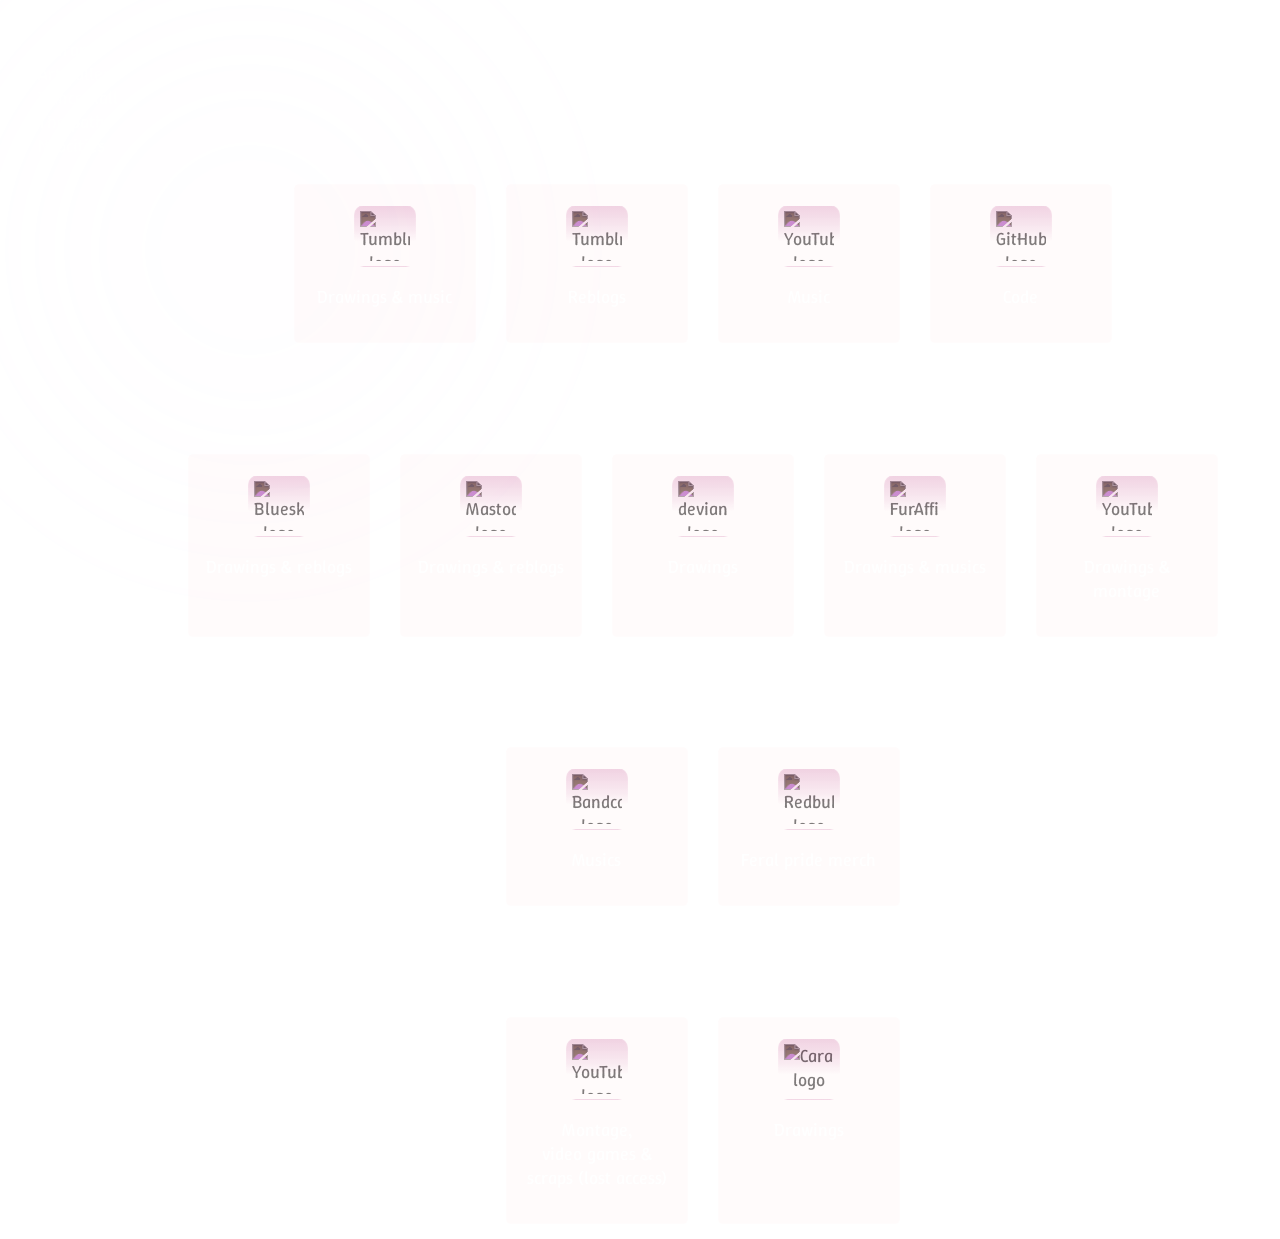
==== paths.html @ 64fe0328 "Added .gitignore and the social links page" ====
<!DOCTYPE html>
<!--
╔══╦╗─╔╦══╦══╦╗─╔══╗
╚╗╔╣╚═╝║╔╗║╔╗║║─║╔╗║
╔╝╚╬╗─╔╣╠╣║╠╣║╚═╣╚╝║
╚══╝╚═╝╚╝╚╩╝╚╩══╩══╝
-->
<html lang="en-CA">
	<head>
		<meta charset="utf-8">
		<meta name="viewport" content="width=device-width, initial-scale=1">
		<meta name="description" content="Ivaalo, a dragon with too many hobbies!">
		<meta name="keywords" content="Ivaalo, dragon, furry, art, artist, composer">
		<link rel="icon" type="image/ico" href="img/IvaaloIcon-min.ico" sizes="16x16">
		<link rel="icon" type="image/ico" href="img/IvaaloIcon.ico" sizes="32x32">
		<link rel="icon" type="image/ico" href="img/IvaaloIconx2.ico" sizes="64x64">
		<link rel="icon" type="image/ico" href="img/IvaaloIconx3.ico" sizes="96x96">
		<link rel="icon" type="image/ico" href="img/IvaaloIconx4.ico" sizes="128x128">
		<meta name="author" content="Ivy Howl">
		<link rel="stylesheet" href="css/style-ivaalo.css">
		<title>Ivaalo · The paths</title>
	</head>
	<body>
		<header>
			<h1>The paths</h1>
		</header>
		<div id="paddingHeader"></div>
		<nav>
			<ul>
				<li><a href="index.html">Entrance</a></li>
				<li><a href="#">Art gallery</a></li>
				<li><a href="#">Dance hall</a></li>
				<li><a href="paths.html">The paths</a></li>
				<li><a href="https://neocities.org/site/ivaalo"	target="_blank">Neocities</a></li>
			</ul>
		</nav>
		<main>
			<h2>Active and up to date</h2>
			<div class="pathcontainer">
				<div>
					<a href="https://ivaalo-art.tumblr.com/"
					   title="@ivaalo-art on Tumblr"
					   target="_blank">
						<img src="img/social_tumblr.svg" alt="Tumblr logo">
					</a>
					<p>Drawings &amp; music</p>
				</div>
				<div>
					<a href="https://ivaalo.tumblr.com/"
					   title="@ivaalo on Tumblr"
					   target="_blank">
						<img src="img/social_tumblr.svg" alt="Tumblr logo">
					</a>
					<p>Reblogs</p>
				</div>
				<div>
					<a href="https://www.youtube.com/@EtheRenard/"
					   title="@EtheRenard on YouTube"
					   target="_blank">
						<img src="img/social_youtube.svg" alt="YouTube logo">
					</a>
					<p>Music</p>
				</div>
				<div>
					<a href="https://github.com/Ivaalo"
					   title="Ivaalo on GitHub"
					   target="_blank">
						<img src="img/social_github.svg" alt="GitHub logo">
					</a>
					<p>Code</p>
				</div>
			</div>
			<h2>Less active</h2>
			<div class="pathcontainer">
				<div>
					<a href="https://bsky.app/profile/ivaalo.bsky.social"
					   title="Ivaalo on Bluesky"
					   target="_blank">
						<img src="img/social_bluesky.svg" alt="Bluesky logo">
					</a>
					<p>Drawings &amp; reblogs</p>
				</div>
				<div>
					<a href="https://bark.lgbt/@ivaalo"
					   title="Ivaalo on Bark LGBT (Mastodon)"
					   target="_blank">
						<img src="img/social_mastodon.svg" alt="Mastodon logo">
					</a>
					<p>Drawings &amp; reblogs</p>
				</div>
				<div>
					<a href="https://www.deviantart.com/ivaalo"
					   title="Ivaalo on deviantART"
					   target="_blank">
						<img src="img/social_deviantart.svg" alt="deviantART logo">
					</a>
					<p>Drawings</p>
				</div>
				<div>
					<a href="https://sfw.furaffinity.net/user/ivaalo"
					   title="Ivaalo on Furaffinity"
					   target="_blank">
						<img src="img/social_furaffinity.svg" alt="FurAffinity logo">
					</a>
					<p>Drawings &amp; musics</p>
				</div>
				<div>
					<a href="https://www.youtube.com/@IvaaloArt/"
					   title="IvaaloArt on YouTube"
					   target="_blank">
						<img src="img/social_youtube.svg" alt="YouTube logo">
					</a>
					<p>Drawings &amp; montage</p>
				</div>
			</div>
			<h2>Buy something, will ya?</h2>
			<div class="pathcontainer">
				<div>
					<a href="https://etherenard.bandcamp.com/"
					   title="EtheRenard on Bandcamp"
					   target="_blank">
						<img src="img/social_bandcamp.svg" alt="Bandcamp logo">
					</a>
					<p>Musics</p>
				</div>
				<div>
					<a href="https://www.redbubble.com/fr/people/IvaaloArt/shop"
					   title="IvaaloArt on Redbubble"
					   target="_blank">
						<img src="img/social_redbubble.svg" alt="Redbubble logo">
					</a>
					<p>Feral pride merch</p>
				</div>
			</div>
			<h2>Graveyard</h2>
			<div class="pathcontainer">
				<div>
					<a href="https://www.youtube.com/MrYVAN96/"
					   title=""
					   target="_blank">
						<img src="img/social_youtube.svg" alt="YouTube logo">
					</a>
					<p>Montage, video&nbsp;games &amp; scraps (lost access)</p>
				</div>
				<div>
					<a href="https://cara.app/ivaalo"
					   title=""
					   target="_blank">
						<img src="img/social_cara.svg" alt="Cara logo">
					</a>
					<p>Drawings</p>
				</div>
			</div>
		</main>
		<footer></footer>
		<div id="cursor-effect"></div>
		
		<script src="js/functions.js"></script>
		<script src="js/media-queries-init.js"></script>
		<script src="js/cursor-effect.js"></script>
		<script src="js/image-viewer.js"></script>
	</body>
</html>
---- css/style-ivaalo.css ----
/*@import url('https://fonts.googleapis.com/css2?family=Neucha&display=swap');
@import url('https://fonts.googleapis.com/css2?family=Jersey+10&display=swap');
@import url('https://fonts.googleapis.com/css2?family=Jersey+15&display=swap');
@import url('https://fonts.googleapis.com/css2?family=Jersey+5&display=swap');*/
@import url('https://fonts.googleapis.com/css2?family=Winky+Rough:ital,wght@0,300..900;1,300..900&display=swap');

body * {
	z-index: 10;
	box-shadow: border-box;
}

:root {
	--color-red: #E93C32;
	--color-purple: #7A0C9A;
	--color-dark-purple: #4B055A;
}

::selection, ::-moz-selection  {
	background: var(--color-red);
	color: #FFF;
}

html {
	color: #000;
}


img {
	max-width: 100%;
	max-height: 100%;
	image-rendering: auto;
}

body {
	margin: 0;
	padding: 0;
	box-sizing: border-box;
	font-family: "Winky Rough", sans-serif;
	background-image: url("../img/fond7-32.gif");
	/*background-image: linear-gradient(to left, #FFF 0%, #FFF 49%, #000 0%);*/
	background-attachment: fixed;
	background-position: center;
	background-size: cover;
	background-repeat: no-repeat;
	image-rendering: pixelated;
	color: #FFF;
	font-size: 18px;
}

a {
	color: inherit;
	text-decoration: none;
}
a:hover {
	text-shadow: 0px 0px 20px #FFF5;
}

.bold {
	font-weight: bold;
}


header {
	/*background: var(--color-purple);
	border-bottom: 5px solid var(--color-dark-purple);*/
	padding: 30px 0 10px 0;
	color: #FFF;
	position: relative;
}


#paddingHeader {
	display: none;
}

h1 {
	margin: 0 auto;
	width: 540px;
	max-width: 100%;
	text-align: center;
}

h2 {
	text-align: center;
}


ul {
	list-style-type: none;
	padding-left: 10px;
}

nav ul {
	display: flex;
	flex-wrap: wrap;
	justify-content: center;
}

nav li:before {
	content: "";
	display: inline-block;
	position: relative;
	right: 10px;
	width: 8px;
	height: 5px;
	background-image: url("../img/ArrowSite.gif");
	background-repeat: no-repeat;
	background-position: center;
	background-size: contain;
	opacity: 0;
	transform: scale(2);
	vertical-align: middle;
}
nav li:hover:before {
	opacity: 1;
}

nav li a:hover {
	text-decoration: underline;
}

nav li {
	min-width: 120px;
}

nav {
	padding: 20px;
	margin: 0 auto;
	max-width: 540px;
	/*border: 1px solid #FFFFFF20;*/
	border-radius: 10px;
	transition: ease-out 0.2s;
	background-image: url("../img/bgArt.png");
	background-position: center;
	background-size: contain;
	background-repeat: no-repeat;
}

nav h2, article h2 {
	text-align: center;
}


main.dual {
	display: flex;
	flex-wrap: wrap;

}


/*.dual .block {
	flex-grow: 1;
}*/

article {
	/*padding: 25px;*/
	background: #FFF0;

	backdrop-filter: blur(0px);
	margin: 15px auto;
	max-width: 540px;
	position: relative;
	transition: ease-out 0.2s;
	border: 24px solid transparent;
	border-image: url("../img/border-4.gif") 6 round;
	/*border-image: linear-gradient(to bottom, var(--color-red), var(--color-purple)) 10 round;*/
	
}



img.clickable {
	opacity: 0.7;
	transition: ease-out 0.2s;
	cursor: pointer;
	max-height: 300px;
	display: block;
	margin: 0 auto;
	border-radius: 5px;
	scale: 0.96;
	rotate: 1deg;
}

img.clickable:hover {
	opacity: 1;
	scale: 1;
	rotate: 0deg;
}


ul.presentation {
	padding-left: 2%;
	max-width: 95%;
}
ul.presentation li {
	transition: ease-out 0.2s;
	border-radius: 5px;
	padding-left: 5px;
	border-top: 1px solid #FFF0;
	border-left: 1px solid #FFF0;
	line-height: 175%;
}
ul.presentation li:hover {
	padding-left: 10px;
	background: #FFFFFF11;
	border-top: 1px solid #FFF4;
	border-left: 1px solid #FFF4;
}


.pathcontainer {
	display: flex;
	flex-wrap: wrap;
	align-content: space-around;
	justify-content: center;
	text-align: center;
}

.pathcontainer div {
	width: 150px;
	margin: 15px;
	padding: 15px;
	border-radius: 5px;
	background: #e93c3205;
	border: 1px solid #FFFFFF22;
	transition: 0.2s ease-out;
	mix-blend-mode: plus-lighter;
}

.pathcontainer div:hover {
	background: #e93c3211;
}

.pathcontainer img {
	filter: invert(1);
	opacity: 0.5;
	transition: 0.5s ease-out;
	mix-blend-mode: plus-lighter;

}

.pathcontainer a {
	display: block;
	width: 50px;
	height: 50px;
	border-radius: 10px;
	padding: 5px;
	transition: 0.2s ease-out;
	mix-blend-mode: plus-lighter;
	border: 1px solid #FFF2;
	box-shadow: 0px 0px 0px #FFF2;
	margin: 5px auto;
	background: linear-gradient(to top,
		#D485B500 0%,
		#D485B500 40%,
		#D485B522 60%,
		#D485B555 100%);
}

.pathcontainer a:hover {
	background: linear-gradient(to top,
		#D485B500 0%,
		#D485B500 49%,
		#d4c5c622 51%,
		#d4c5c655 100%);
	box-shadow: 0px 0px 15px #FFF5;
	border: 1px solid #FFF5;
}
.pathcontainer a:active {
	background: linear-gradient(to bottom,
		#D485B511 0%,
		#D485B511 40%,
		#d4c5c622 60%,
		#d4c5c622 100%);
}
.pathcontainer a:hover img {
	opacity: 0.8;
}
.pathcontainer a:active img {
	opacity: 0.4;
}



#cursor-effect {
	display: none;
	width: 500px;
	height: 500px;
	border-radius: 500px;
	background: #f8e1ff;
	opacity: 0.03;
	/*backdrop-filter: blur(50px);*/
	filter: blur(100px);
	position: fixed;
	left: 0;
	top: 0;
	pointer-events: none;
	z-index: 5;
}

#image-viewer {
	user-select: none;
	display: none;
	position: fixed;
	border-radius: 5px;
	z-index: 15;
	cursor: pointer;
	top: 0;
	bottom: 0;
	left: 0;
	right: 0;
	margin: auto auto;
	background: #0005;
}

#image-viewer img {
	display: block;
	margin: auto;
	max-width: 90%;
	max-height: 90%;
	border-radius: 5px;
	position: absolute;
	top: 0;
	bottom: 0;
	left: 0;
	right: 0;
}

#image-viewer a {
	display: block;
	position: absolute;
	right: 0;

}


@media (min-width: 1280px) {
	/*header {
		position: fixed;
		top: 0;
		left: 0;
		right: 0;
	}

	#paddingHeader {
		display: block;
		padding-top: 93px;
	}*/

	nav {
		position: fixed;
		top: 0;
		left: 0;
		width: 125px;
	}
	nav ul {
		display: block;
	}
	nav li {
		display: block;
		min-width: 0;
	}
	main, header {
		margin-left: 125px;
	}
	main.dual .block {
		/*width: 50%;*/
	}

	article:hover {
		background: #FFFFFF05;
		backdrop-filter: blur(5px);
		/*border: 1px solid #FFF5;*/
	}

	.block.presentation {
		width: 25%;
	}
	.block.reference {
		width: 75%;
	}


	ul.presentation {
		width: 200px;
		margin: 15px auto;
	}

	#image-viewer {
		backdrop-filter: blur(50px);
	}
	#image-viewer img {
		box-shadow: 0 0 300px #FFFFFF05;
		border: 1px solid #FFFFFF55;
	}
	#cursor-effect {
		display: block;
	}
}
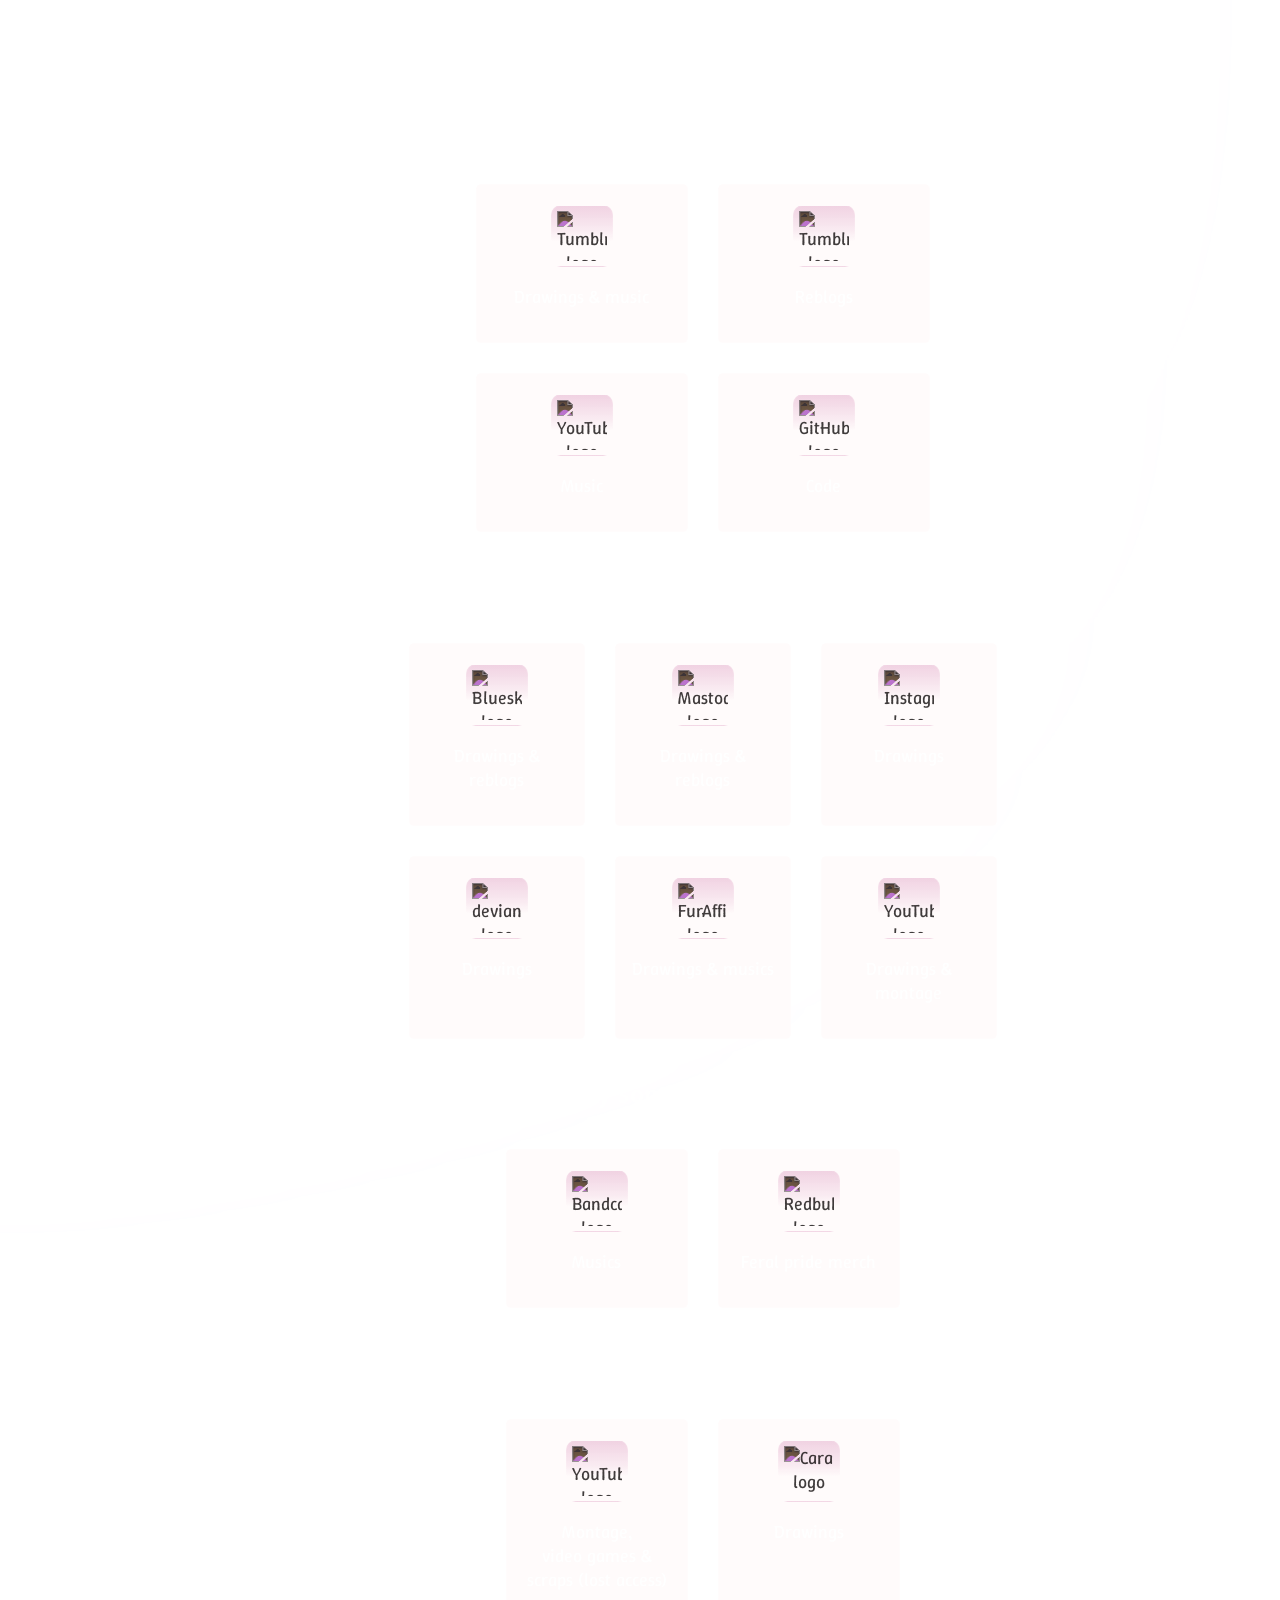
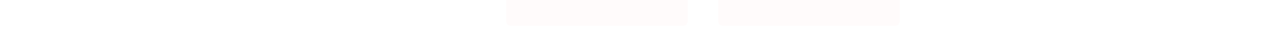
==== commit fa693c88: "Added Insta, corrected CSS" ====
--- a/paths.html
+++ b/paths.html
@@ -36,8 +36,8 @@
 		</nav>
 		<main>
 			<h2>Active and up to date</h2>
-			<div class="pathcontainer">
-				<div>
+			<div class="pathcontainer uptodate">
+				<div class="tumblr">
 					<a href="https://ivaalo-art.tumblr.com/"
 					   title="@ivaalo-art on Tumblr"
 					   target="_blank">
@@ -45,7 +45,7 @@
 					</a>
 					<p>Drawings &amp; music</p>
 				</div>
-				<div>
+				<div class="tumblr">
 					<a href="https://ivaalo.tumblr.com/"
 					   title="@ivaalo on Tumblr"
 					   target="_blank">
@@ -53,7 +53,7 @@
 					</a>
 					<p>Reblogs</p>
 				</div>
-				<div>
+				<div class="youtube">
 					<a href="https://www.youtube.com/@EtheRenard/"
 					   title="@EtheRenard on YouTube"
 					   target="_blank">
@@ -61,7 +61,7 @@
 					</a>
 					<p>Music</p>
 				</div>
-				<div>
+				<div class="github">
 					<a href="https://github.com/Ivaalo"
 					   title="Ivaalo on GitHub"
 					   target="_blank">
@@ -71,8 +71,8 @@
 				</div>
 			</div>
 			<h2>Less active</h2>
-			<div class="pathcontainer">
-				<div>
+			<div class="pathcontainer lessactive">
+				<div class="bluesky">
 					<a href="https://bsky.app/profile/ivaalo.bsky.social"
 					   title="Ivaalo on Bluesky"
 					   target="_blank">
@@ -80,7 +80,7 @@
 					</a>
 					<p>Drawings &amp; reblogs</p>
 				</div>
-				<div>
+				<div class="mastodon">
 					<a href="https://bark.lgbt/@ivaalo"
 					   title="Ivaalo on Bark LGBT (Mastodon)"
 					   target="_blank">
@@ -88,7 +88,15 @@
 					</a>
 					<p>Drawings &amp; reblogs</p>
 				</div>
-				<div>
+				<div class="instagram">
+					<a href="https://www.instagram.com/ivaalo_shimsan/"
+					   title="Ivaalo on Instagram"
+					   target="_blank">
+						<img src="img/social_instagram.svg" alt="Instagram logo">
+					</a>
+					<p>Drawings</p>
+				</div>
+				<div class="deviantart">
 					<a href="https://www.deviantart.com/ivaalo"
 					   title="Ivaalo on deviantART"
 					   target="_blank">
@@ -96,7 +104,7 @@
 					</a>
 					<p>Drawings</p>
 				</div>
-				<div>
+				<div class="furaffinity">
 					<a href="https://sfw.furaffinity.net/user/ivaalo"
 					   title="Ivaalo on Furaffinity"
 					   target="_blank">
@@ -104,7 +112,7 @@
 					</a>
 					<p>Drawings &amp; musics</p>
 				</div>
-				<div>
+				<div class="youtube">
 					<a href="https://www.youtube.com/@IvaaloArt/"
 					   title="IvaaloArt on YouTube"
 					   target="_blank">
@@ -115,7 +123,7 @@
 			</div>
 			<h2>Buy something, will ya?</h2>
 			<div class="pathcontainer">
-				<div>
+				<div class="bandcamp">
 					<a href="https://etherenard.bandcamp.com/"
 					   title="EtheRenard on Bandcamp"
 					   target="_blank">
@@ -123,7 +131,7 @@
 					</a>
 					<p>Musics</p>
 				</div>
-				<div>
+				<div class="redbubble">
 					<a href="https://www.redbubble.com/fr/people/IvaaloArt/shop"
 					   title="IvaaloArt on Redbubble"
 					   target="_blank">
@@ -134,7 +142,7 @@
 			</div>
 			<h2>Graveyard</h2>
 			<div class="pathcontainer">
-				<div>
+				<div class="youtube">
 					<a href="https://www.youtube.com/MrYVAN96/"
 					   title=""
 					   target="_blank">
@@ -142,7 +150,7 @@
 					</a>
 					<p>Montage, video&nbsp;games &amp; scraps (lost access)</p>
 				</div>
-				<div>
+				<div class="cara">
 					<a href="https://cara.app/ivaalo"
 					   title=""
 					   target="_blank">
--- a/css/style-ivaalo.css
+++ b/css/style-ivaalo.css
@@ -1,7 +1,3 @@
-/*@import url('https://fonts.googleapis.com/css2?family=Neucha&display=swap');
-@import url('https://fonts.googleapis.com/css2?family=Jersey+10&display=swap');
-@import url('https://fonts.googleapis.com/css2?family=Jersey+15&display=swap');
-@import url('https://fonts.googleapis.com/css2?family=Jersey+5&display=swap');*/
 @import url('https://fonts.googleapis.com/css2?family=Winky+Rough:ital,wght@0,300..900;1,300..900&display=swap');
 
 body * {
@@ -37,7 +33,6 @@
 	box-sizing: border-box;
 	font-family: "Winky Rough", sans-serif;
 	background-image: url("../img/fond7-32.gif");
-	/*background-image: linear-gradient(to left, #FFF 0%, #FFF 49%, #000 0%);*/
 	background-attachment: fixed;
 	background-position: center;
 	background-size: cover;
@@ -61,8 +56,6 @@
 
 
 header {
-	/*background: var(--color-purple);
-	border-bottom: 5px solid var(--color-dark-purple);*/
 	padding: 30px 0 10px 0;
 	color: #FFF;
 	position: relative;
@@ -127,44 +120,29 @@
 	padding: 20px;
 	margin: 0 auto;
 	max-width: 540px;
-	/*border: 1px solid #FFFFFF20;*/
 	border-radius: 10px;
 	transition: ease-out 0.2s;
-	background-image: url("../img/bgArt.png");
 	background-position: center;
 	background-size: contain;
 	background-repeat: no-repeat;
 }
 
 nav h2, article h2 {
-	text-align: center;
-}
-
-
-main.dual {
-	display: flex;
-	flex-wrap: wrap;
-
-}
-
-
-/*.dual .block {
-	flex-grow: 1;
-}*/
+	text-align: left;
+	padding-left: 25px;
+}
+
+
 
 article {
-	/*padding: 25px;*/
 	background: #FFF0;
-
 	backdrop-filter: blur(0px);
 	margin: 15px auto;
-	max-width: 540px;
+	max-width: 90%;
 	position: relative;
 	transition: ease-out 0.2s;
 	border: 24px solid transparent;
 	border-image: url("../img/border-4.gif") 6 round;
-	/*border-image: linear-gradient(to bottom, var(--color-red), var(--color-purple)) 10 round;*/
-	
 }
 
 
@@ -214,7 +192,11 @@
 	align-content: space-around;
 	justify-content: center;
 	text-align: center;
-}
+	max-width: 720px;
+	margin: auto;
+}
+
+
 
 .pathcontainer div {
 	width: 150px;
@@ -224,19 +206,29 @@
 	background: #e93c3205;
 	border: 1px solid #FFFFFF22;
 	transition: 0.2s ease-out;
-	mix-blend-mode: plus-lighter;
 }
 
 .pathcontainer div:hover {
+	border: 1px solid #FFFFFF55;
 	background: #e93c3211;
 }
+
+.pathcontainer div.tumblr:hover {background: #1a273588}
+.pathcontainer div.youtube:hover {background: #ff003344}
+.pathcontainer div.github:hover {background: #0d111788}
+.pathcontainer div.bluesky:hover {background: #0F73FF44}
+.pathcontainer div.mastodon:hover {background: #5b4be144}
+.pathcontainer div.instagram:hover {background: #ff005f33}
+.pathcontainer div.deviantart:hover {background: #314537CC}
+.pathcontainer div.furaffinity:hover {background: #2e3b41CC}
+.pathcontainer div.bandcamp:hover {background: #0CACD755}
+.pathcontainer div.redbubble:hover {background: #e4132133}
+.pathcontainer div.cara:hover {background: #00000088}
 
 .pathcontainer img {
 	filter: invert(1);
-	opacity: 0.5;
+	opacity: 0.75;
 	transition: 0.5s ease-out;
-	mix-blend-mode: plus-lighter;
-
 }
 
 .pathcontainer a {
@@ -273,8 +265,11 @@
 		#d4c5c622 60%,
 		#d4c5c622 100%);
 }
+.pathcontainer div:hover img {
+	opacity: 0.9;
+}
 .pathcontainer a:hover img {
-	opacity: 0.8;
+	opacity: 0.95;
 }
 .pathcontainer a:active img {
 	opacity: 0.4;
@@ -284,18 +279,21 @@
 
 #cursor-effect {
 	display: none;
-	width: 500px;
-	height: 500px;
-	border-radius: 500px;
-	background: #f8e1ff;
-	opacity: 0.03;
-	/*backdrop-filter: blur(50px);*/
-	filter: blur(100px);
+	width: 20px;
+	height: 20px;
+	border-radius: 20px;
+	background: #f8e1ff55;
+	opacity: 0.2;
+	filter: blur(50px);
+	box-shadow: 0 0 20px #FFF;
 	position: fixed;
 	left: 0;
 	top: 0;
 	pointer-events: none;
 	z-index: 5;
+	transform: scale(10);
+	mix-blend-mode: plus-lighter;
+	image-rendering: pixelated;
 }
 
 #image-viewer {
@@ -330,28 +328,33 @@
 	display: block;
 	position: absolute;
 	right: 0;
-
+	padding-right: 5px;
+	padding-top: 2px;
+
+}
+
+@media (min-width: 630px) {
+	.pathcontainer.uptodate div {
+		flex-basis: 25%;
+	}
+	.pathcontainer.lessactive div {
+		flex-basis: 20%;
+	}
 }
 
 
 @media (min-width: 1280px) {
-	/*header {
-		position: fixed;
-		top: 0;
-		left: 0;
-		right: 0;
-	}
-
-	#paddingHeader {
-		display: block;
-		padding-top: 93px;
-	}*/
+
+	h2 {
+		text-align: center;
+	}
 
 	nav {
 		position: fixed;
 		top: 0;
 		left: 0;
 		width: 125px;
+		background-image: url("../img/bgArt.png");
 	}
 	nav ul {
 		display: block;
@@ -363,28 +366,37 @@
 	main, header {
 		margin-left: 125px;
 	}
-	main.dual .block {
-		/*width: 50%;*/
-	}
+	
+	main.dual {
+		display: flex;
+		flex-wrap: wrap;
+	}
+
+	article {
+		margin: 15px auto;
+		max-width: 540px;
+	}
+
 
 	article:hover {
 		background: #FFFFFF05;
 		backdrop-filter: blur(5px);
-		/*border: 1px solid #FFF5;*/
 	}
 
 	.block.presentation {
-		width: 25%;
+		width: 40%;
 	}
 	.block.reference {
-		width: 75%;
+		width: 60%;
 	}
 
 
 	ul.presentation {
-		width: 200px;
+		width: 350px;
 		margin: 15px auto;
 	}
+
+
 
 	#image-viewer {
 		backdrop-filter: blur(50px);
